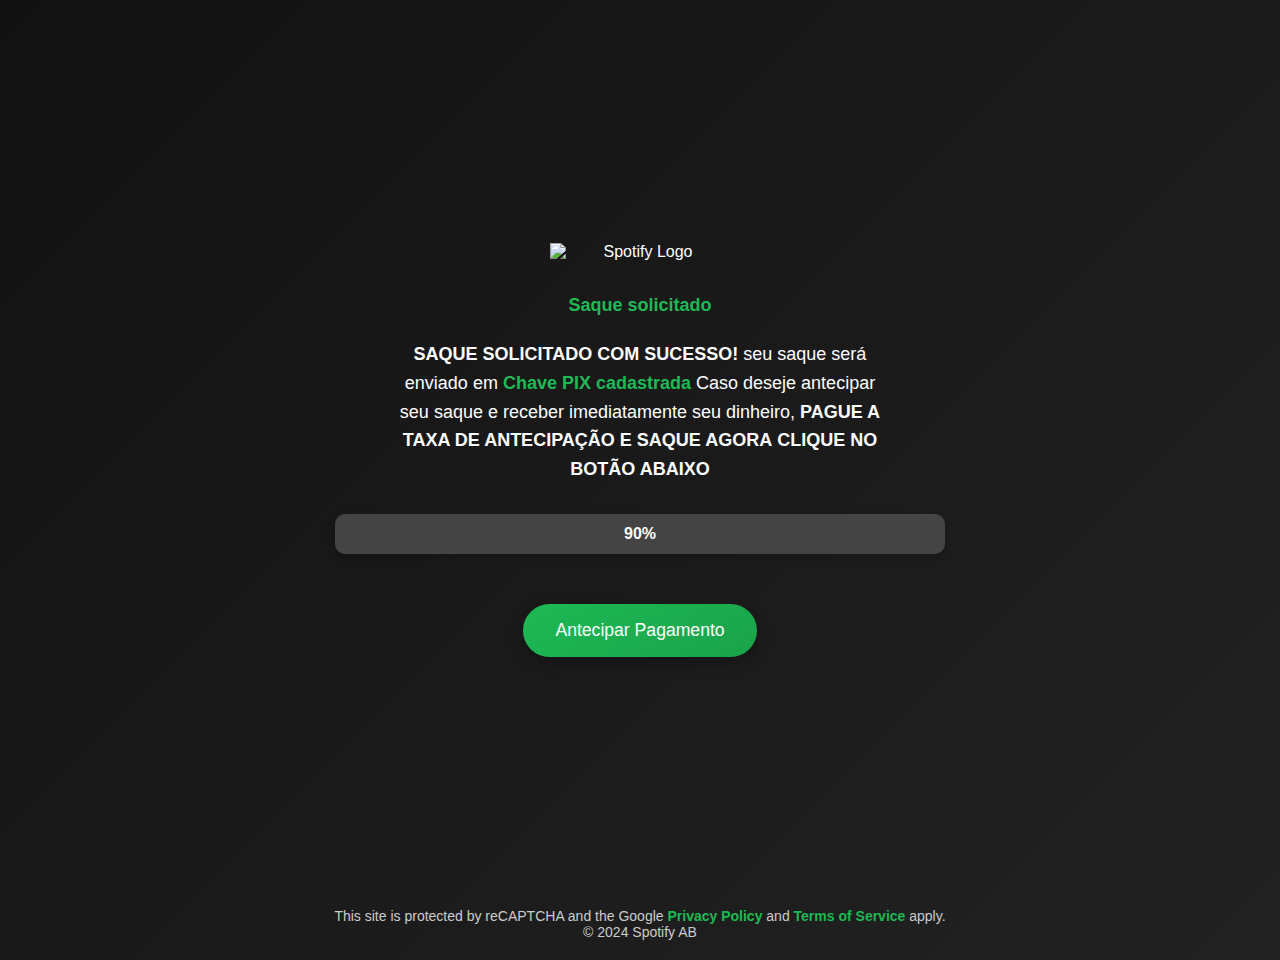
==== 1.html @ 590493c6 "Add files via upload" ====
﻿<!DOCTYPE html>
<html lang="pt-br">
<head>
    <meta charset="UTF-8">
    <meta name="viewport" content="width=device-width, initial-scale=1.0">
    <title>Página com Barra de Progresso</title>
    <style>
        /* Importando fontes modernas do Google Fonts */
        body {
            background: linear-gradient(135deg, #121212, #222222); /* Gradiente suave de fundo */
            color: white;
            font-family: 'Roboto', Arial, sans-serif; /* Fonte mais moderna e próxima do Spotify */
            display: flex;
            justify-content: center;
            align-items: center;
            flex-direction: column;
            height: 100vh;
            margin: 0;
            text-align: center;
            padding: 0 20px; /* Adiciona padding nas laterais */
            position: relative; /* Para garantir que o rodapé fique no fundo */
            padding-bottom: 60px; /* Espaçamento para o rodapé não colidir com o botão */
        }

        /* Logo do Spotify */
        .spotify-logo {
            width: 180px; /* Tamanho do logo */
            margin-bottom: 30px; /* Mais espaçamento para separar do texto */
        }

        /* Estilo do texto */
        .text {
            margin-bottom: 30px;
            font-size: 1.125rem;
            line-height: 1.6;
            max-width: 500px; /* Limita a largura do texto */
            margin-left: auto;
            margin-right: auto;
        }

        .highlight-green {
            color: #1DB954; /* Verde do Spotify */
            font-weight: bold;
            margin-bottom: 20px; /* Deixa o espaçamento para "Saque solicitado" */
            display: block;
        }

        .highlight-bold {
            font-weight: bold;
            text-transform: uppercase;
            margin-top: 10px;
        }

        .highlight-lowercase {
            text-transform: lowercase; /* Altera para minúsculas */
        }

        /* Estilo da "Chave PIX cadastrada" */
        .highlight-green-pix {
            color: #1DB954; /* Verde do Spotify */
            font-weight: bold;
            margin-bottom: 0; /* Sem espaço extra */
            display: inline; /* Faz o texto ocupar apenas o espaço necessário */
        }

        /* Barra de Progresso */
        .progress-container {
            width: 100%;
            max-width: 600px; /* Limita o tamanho da barra de progresso */
            background-color: #444;
            border-radius: 10px;
            margin-bottom: 30px;
            position: relative;
            padding: 5px;
            box-shadow: 0 4px 10px rgba(0, 0, 0, 0.2); /* Sombra suave para destaque */
        }

        .progress-bar {
            width: 0%;
            height: 30px;
            background-color: #1DB954;
            border-radius: 10px;
            animation: fillProgress 2s ease-in-out forwards, pulse 1.5s infinite alternate;
        }

        .progress-text {
            position: absolute;
            top: 50%;
            left: 50%;
            transform: translate(-50%, -50%);
            font-weight: bold;
            color: white;
            font-size: 1rem;
        }

        /* Estilo do botão */
        button {
            background: linear-gradient(145deg, #1DB954, #1AA34A);
            color: white;
            padding: 16px 32px;
            border: none;
            border-radius: 50px;
            font-size: 1.1rem;
            cursor: pointer;
            font-family: 'Roboto', Arial, sans-serif;
            box-shadow: 0 4px 8px rgba(0, 0, 0, 0.2), 0 6px 20px rgba(0, 0, 0, 0.1);
            transition: all 0.3s ease;
            width: 100%;
            max-width: 300px;
            margin-top: 20px;
        }

        button:hover {
            background: linear-gradient(145deg, #1AA34A, #1DB954);
            box-shadow: 0 8px 16px rgba(0, 0, 0, 0.3), 0 12px 32px rgba(0, 0, 0, 0.15);
            transform: translateY(-2px);
        }

        button:active {
            transform: translateY(2px);
        }

        /* Animação da Barra de Progresso */
        @keyframes fillProgress {
            0% {
                width: 0%;
            }
            100% {
                width: 90%;
            }
        }

        @keyframes pulse {
            0% {
                transform: scaleX(1);
            }
            50% {
                transform: scaleX(1.05);
            }
            100% {
                transform: scaleX(1);
            }
        }

        /* Responsividade */
        @media (max-width: 600px) {
            .text {
                font-size: 1rem;
            }
            .highlight-green {
                font-size: 1.25rem;
            }
            .progress-text {
                font-size: 0.875rem;
            }
            button {
                padding: 14px 25px;
            }
        }

        /* Rodapé */
        .footer {
            position: absolute;
            bottom: 10px; /* Coloca o rodapé no fundo da página */
            width: 100%;
            font-size: 0.875rem;
            color: #ccc;
            text-align: center;
            padding: 10px 20px;
        }

        .footer a {
            color: #1DB954; /* Verde do Spotify */
            text-decoration: none;
            font-weight: bold;
        }

    </style>
</head>
<body>
    <!-- Logo do Spotify -->
    <img class="spotify-logo" src="https://upload.wikimedia.org/wikipedia/commons/thumb/2/26/Spotify_logo_with_text.svg/1280px-Spotify_logo_with_text.svg.png" alt="Spotify Logo">

    <!-- Texto -->
    <div class="text">
        <span class="highlight-green">Saque solicitado</span>
        <span class="highlight-bold">Saque solicitado com sucesso!</span> <!-- Adicionado ponto de exclamação -->
        <span class="highlight-lowercase">seu saque será enviado em</span>
        <span class="highlight-green-pix">Chave PIX cadastrada</span> <!-- Modificado para não ter espaço extra -->
        Caso deseje antecipar seu saque e receber imediatamente seu dinheiro, <span class="highlight-bold">pague a taxa de antecipação e saque agora</span>
        <span class="highlight-bold">Clique no botão abaixo</span>
    </div>

    <!-- Barra de Progresso -->
    <div class="progress-container">
        <div class="progress-bar"></div>
        <div class="progress-text">90%</div>
    </div>

    <!-- Botão -->
    <a href="URL_DO_SEU_PAGAMENTO_AQUI" target="_blank">
    <button>Antecipar Pagamento</button>
</a>

    <!-- Rodapé -->
    <div class="footer">
        This site is protected by reCAPTCHA and the Google 
        <a href="https://policies.google.com/privacy" target="_blank">Privacy Policy</a> and 
        <a href="https://policies.google.com/terms" target="_blank">Terms of Service</a> apply. <br>
        © 2024 Spotify AB
    </div>
</body>
</html>
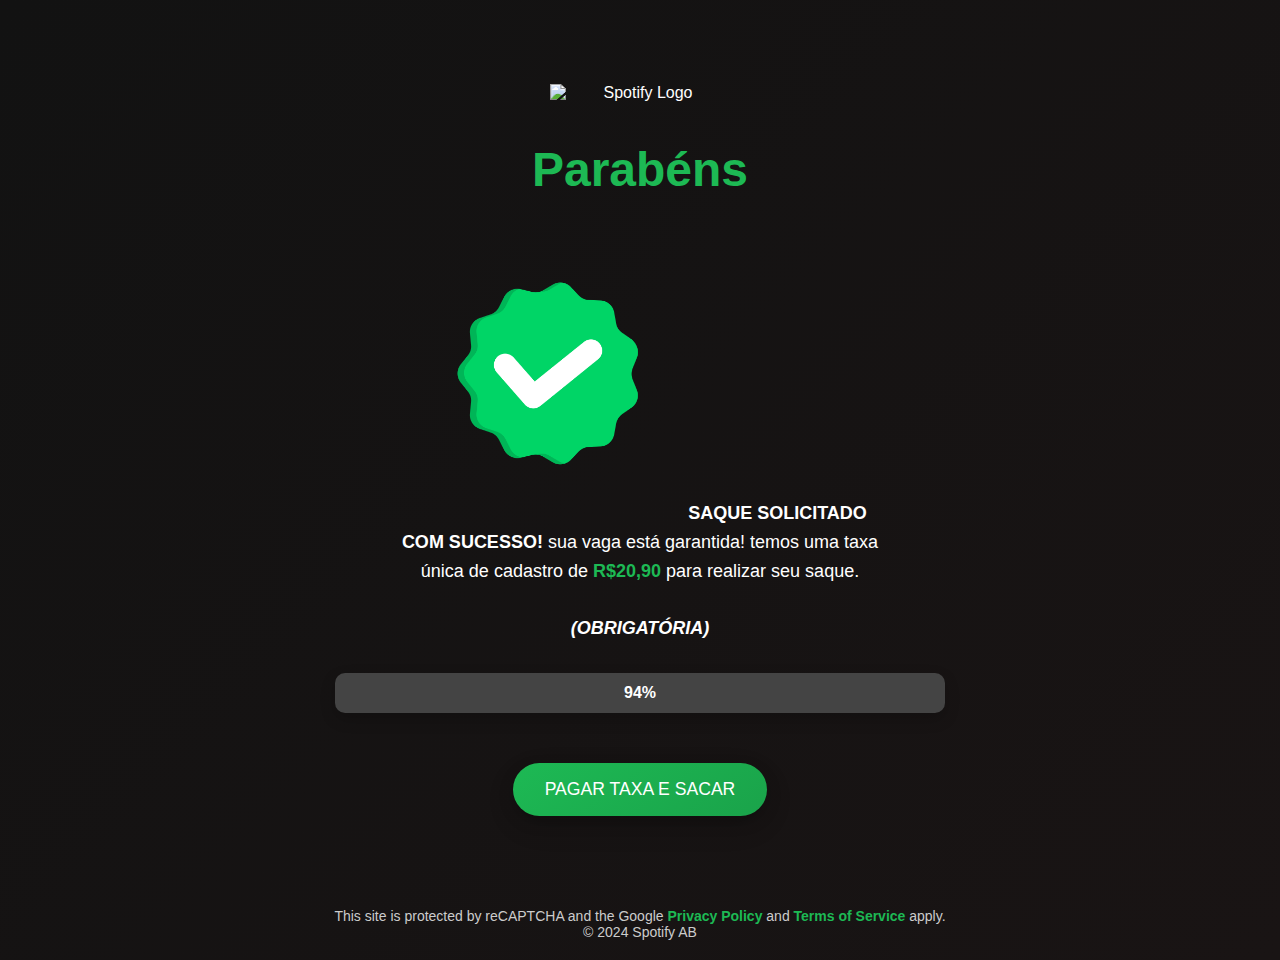
==== commit 83db084a: "Update 1.html" ====
--- a/1.html
+++ b/1.html
@@ -1,15 +1,15 @@
-﻿<!DOCTYPE html>
+<!DOCTYPE html>
 <html lang="pt-br">
 <head>
     <meta charset="UTF-8">
     <meta name="viewport" content="width=device-width, initial-scale=1.0">
     <title>Página com Barra de Progresso</title>
     <style>
-        /* Importando fontes modernas do Google Fonts */
+        /* Fontes */
         body {
-            background: linear-gradient(135deg, #121212, #222222); /* Gradiente suave de fundo */
+            background: linear-gradient(135deg, #121212, #191414);
             color: white;
-            font-family: 'Roboto', Arial, sans-serif; /* Fonte mais moderna e próxima do Spotify */
+            font-family: 'Roboto', Arial, sans-serif;
             display: flex;
             justify-content: center;
             align-items: center;
@@ -17,15 +17,16 @@
             height: 100vh;
             margin: 0;
             text-align: center;
-            padding: 0 20px; /* Adiciona padding nas laterais */
-            position: relative; /* Para garantir que o rodapé fique no fundo */
-            padding-bottom: 60px; /* Espaçamento para o rodapé não colidir com o botão */
+            padding: 0 20px;
+            position: relative;
+            padding-bottom: 60px;
         }
 
         /* Logo do Spotify */
         .spotify-logo {
-            width: 180px; /* Tamanho do logo */
-            margin-bottom: 30px; /* Mais espaçamento para separar do texto */
+            width: 180px;
+            max-width: 100%;
+            margin-bottom: 30px;
         }
 
         /* Estilo do texto */
@@ -33,15 +34,16 @@
             margin-bottom: 30px;
             font-size: 1.125rem;
             line-height: 1.6;
-            max-width: 500px; /* Limita a largura do texto */
+            max-width: 500px;
             margin-left: auto;
             margin-right: auto;
         }
 
         .highlight-green {
-            color: #1DB954; /* Verde do Spotify */
-            font-weight: bold;
-            margin-bottom: 20px; /* Deixa o espaçamento para "Saque solicitado" */
+            color: #1DB954;
+            font-weight: bold;
+            font-size: 3rem;
+            margin-bottom: 20px;
             display: block;
         }
 
@@ -52,27 +54,26 @@
         }
 
         .highlight-lowercase {
-            text-transform: lowercase; /* Altera para minúsculas */
-        }
-
-        /* Estilo da "Chave PIX cadastrada" */
-        .highlight-green-pix {
-            color: #1DB954; /* Verde do Spotify */
-            font-weight: bold;
-            margin-bottom: 0; /* Sem espaço extra */
-            display: inline; /* Faz o texto ocupar apenas o espaço necessário */
+            text-transform: lowercase;
+        }
+
+        .highlight-value {
+            font-size: 1.125rem;
+            font-weight: bold;
+            text-transform: uppercase;
+            color: #1DB954;
         }
 
         /* Barra de Progresso */
         .progress-container {
             width: 100%;
-            max-width: 600px; /* Limita o tamanho da barra de progresso */
+            max-width: 600px;
             background-color: #444;
             border-radius: 10px;
             margin-bottom: 30px;
             position: relative;
             padding: 5px;
-            box-shadow: 0 4px 10px rgba(0, 0, 0, 0.2); /* Sombra suave para destaque */
+            box-shadow: 0 6px 15px rgba(0, 0, 0, 0.2);
         }
 
         .progress-bar {
@@ -103,11 +104,12 @@
             font-size: 1.1rem;
             cursor: pointer;
             font-family: 'Roboto', Arial, sans-serif;
-            box-shadow: 0 4px 8px rgba(0, 0, 0, 0.2), 0 6px 20px rgba(0, 0, 0, 0.1);
+            box-shadow: 0 6px 15px rgba(0, 0, 0, 0.2), 0 10px 30px rgba(0, 0, 0, 0.1);
             transition: all 0.3s ease;
             width: 100%;
             max-width: 300px;
             margin-top: 20px;
+            text-transform: uppercase;
         }
 
         button:hover {
@@ -126,7 +128,7 @@
                 width: 0%;
             }
             100% {
-                width: 90%;
+                width: 94%;
             }
         }
 
@@ -148,20 +150,27 @@
                 font-size: 1rem;
             }
             .highlight-green {
-                font-size: 1.25rem;
+                font-size: 1.5rem;
+            }
+            .progress-container {
+                max-width: 90%;
             }
             .progress-text {
                 font-size: 0.875rem;
             }
             button {
-                padding: 14px 25px;
+                padding: 14px 20px;
+                max-width: 80%;
+            }
+            .spotify-logo, .footer img {
+                width: 100px;
             }
         }
 
         /* Rodapé */
         .footer {
             position: absolute;
-            bottom: 10px; /* Coloca o rodapé no fundo da página */
+            bottom: 10px;
             width: 100%;
             font-size: 0.875rem;
             color: #ccc;
@@ -170,7 +179,7 @@
         }
 
         .footer a {
-            color: #1DB954; /* Verde do Spotify */
+            color: #1DB954;
             text-decoration: none;
             font-weight: bold;
         }
@@ -183,24 +192,26 @@
 
     <!-- Texto -->
     <div class="text">
-        <span class="highlight-green">Saque solicitado</span>
-        <span class="highlight-bold">Saque solicitado com sucesso!</span> <!-- Adicionado ponto de exclamação -->
-        <span class="highlight-lowercase">seu saque será enviado em</span>
-        <span class="highlight-green-pix">Chave PIX cadastrada</span> <!-- Modificado para não ter espaço extra -->
-        Caso deseje antecipar seu saque e receber imediatamente seu dinheiro, <span class="highlight-bold">pague a taxa de antecipação e saque agora</span>
-        <span class="highlight-bold">Clique no botão abaixo</span>
+        <span class="highlight-green">Parabéns</span>
+        <img src="./images/verificado.png" alt="Ícone de Parabéns" style="width: 270px; margin-top: 10px; margin-bottom: 10px">
+        <span class="highlight-bold">Saque solicitado com sucesso!</span>
+        <span class="highlight-lowercase">Sua vaga está garantida! Temos uma taxa ÚNICA de cadastro de</span>
+        <span class="highlight-value">R$20,90</span>
+        <span class="highlight-lowercase"> para realizar seu saque.</span>
+        <br><br>
+        <span class="highlight-bold"><em>(OBRIGATÓRIA)</em></span>
     </div>
 
     <!-- Barra de Progresso -->
     <div class="progress-container">
         <div class="progress-bar"></div>
-        <div class="progress-text">90%</div>
+        <div class="progress-text">94%</div>
     </div>
 
     <!-- Botão -->
-    <a href="URL_DO_SEU_PAGAMENTO_AQUI" target="_blank">
-    <button>Antecipar Pagamento</button>
-</a>
+    <a href="URL_DO_SEU_PAGAMENTO_AQUI" target="_blank">
+        <button>Pagar taxa e sacar</button>
+    </a>
 
     <!-- Rodapé -->
     <div class="footer">
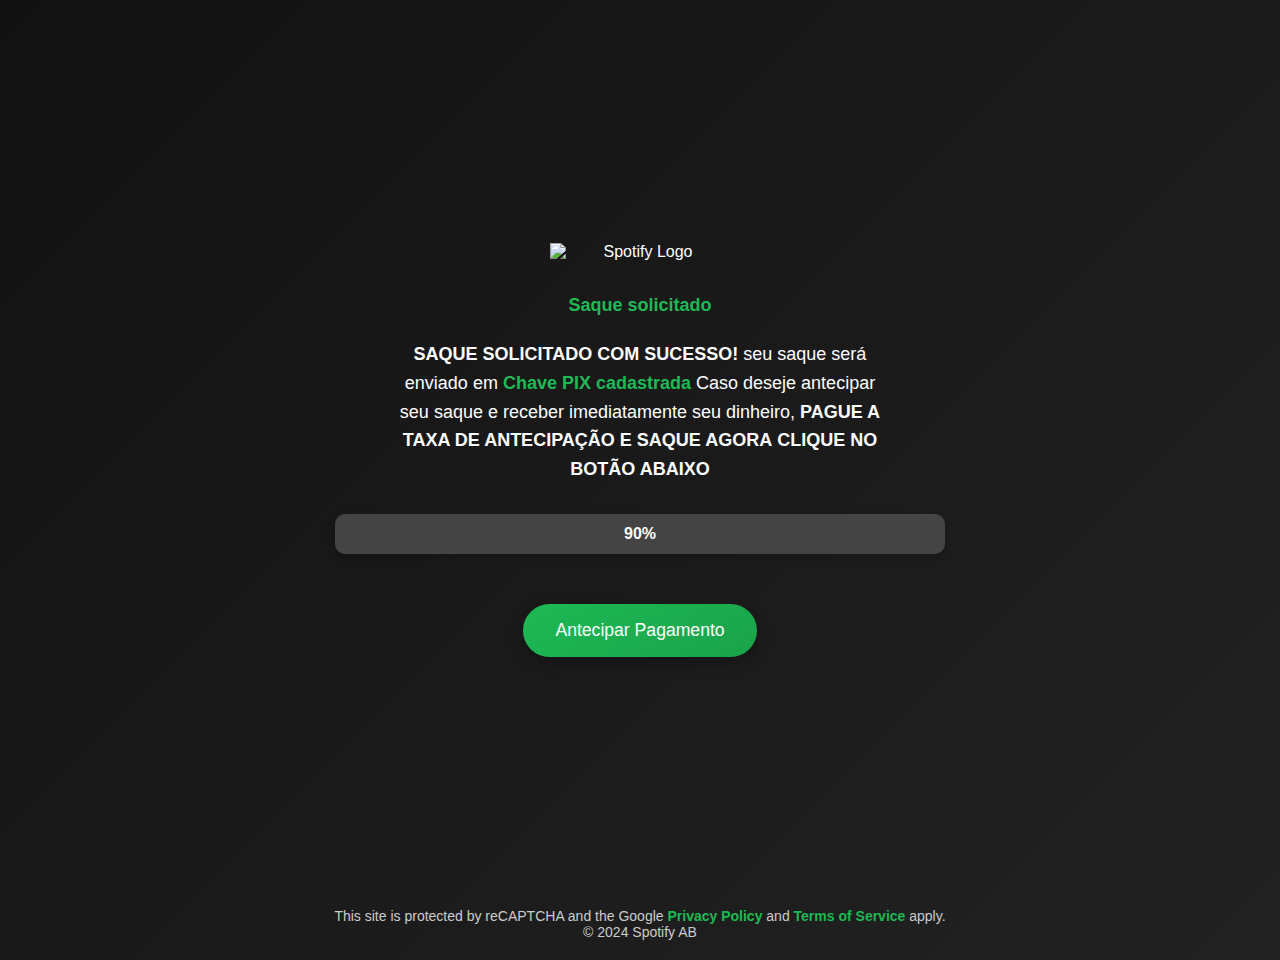
==== commit d410c64c: "Update 1.html" ====
--- a/1.html
+++ b/1.html
@@ -5,11 +5,11 @@
     <meta name="viewport" content="width=device-width, initial-scale=1.0">
     <title>Página com Barra de Progresso</title>
     <style>
-        /* Fontes */
+        /* Importando fontes modernas do Google Fonts */
         body {
-            background: linear-gradient(135deg, #121212, #191414);
+            background: linear-gradient(135deg, #121212, #222222); /* Gradiente suave de fundo */
             color: white;
-            font-family: 'Roboto', Arial, sans-serif;
+            font-family: 'Roboto', Arial, sans-serif; /* Fonte mais moderna e próxima do Spotify */
             display: flex;
             justify-content: center;
             align-items: center;
@@ -17,16 +17,15 @@
             height: 100vh;
             margin: 0;
             text-align: center;
-            padding: 0 20px;
-            position: relative;
-            padding-bottom: 60px;
+            padding: 0 20px; /* Adiciona padding nas laterais */
+            position: relative; /* Para garantir que o rodapé fique no fundo */
+            padding-bottom: 60px; /* Espaçamento para o rodapé não colidir com o botão */
         }
 
         /* Logo do Spotify */
         .spotify-logo {
-            width: 180px;
-            max-width: 100%;
-            margin-bottom: 30px;
+            width: 180px; /* Tamanho do logo */
+            margin-bottom: 30px; /* Mais espaçamento para separar do texto */
         }
 
         /* Estilo do texto */
@@ -34,16 +33,15 @@
             margin-bottom: 30px;
             font-size: 1.125rem;
             line-height: 1.6;
-            max-width: 500px;
+            max-width: 500px; /* Limita a largura do texto */
             margin-left: auto;
             margin-right: auto;
         }
 
         .highlight-green {
-            color: #1DB954;
-            font-weight: bold;
-            font-size: 3rem;
-            margin-bottom: 20px;
+            color: #1DB954; /* Verde do Spotify */
+            font-weight: bold;
+            margin-bottom: 20px; /* Deixa o espaçamento para "Saque solicitado" */
             display: block;
         }
 
@@ -54,26 +52,27 @@
         }
 
         .highlight-lowercase {
-            text-transform: lowercase;
-        }
-
-        .highlight-value {
-            font-size: 1.125rem;
-            font-weight: bold;
-            text-transform: uppercase;
-            color: #1DB954;
+            text-transform: lowercase; /* Altera para minúsculas */
+        }
+
+        /* Estilo da "Chave PIX cadastrada" */
+        .highlight-green-pix {
+            color: #1DB954; /* Verde do Spotify */
+            font-weight: bold;
+            margin-bottom: 0; /* Sem espaço extra */
+            display: inline; /* Faz o texto ocupar apenas o espaço necessário */
         }
 
         /* Barra de Progresso */
         .progress-container {
             width: 100%;
-            max-width: 600px;
+            max-width: 600px; /* Limita o tamanho da barra de progresso */
             background-color: #444;
             border-radius: 10px;
             margin-bottom: 30px;
             position: relative;
             padding: 5px;
-            box-shadow: 0 6px 15px rgba(0, 0, 0, 0.2);
+            box-shadow: 0 4px 10px rgba(0, 0, 0, 0.2); /* Sombra suave para destaque */
         }
 
         .progress-bar {
@@ -104,12 +103,11 @@
             font-size: 1.1rem;
             cursor: pointer;
             font-family: 'Roboto', Arial, sans-serif;
-            box-shadow: 0 6px 15px rgba(0, 0, 0, 0.2), 0 10px 30px rgba(0, 0, 0, 0.1);
+            box-shadow: 0 4px 8px rgba(0, 0, 0, 0.2), 0 6px 20px rgba(0, 0, 0, 0.1);
             transition: all 0.3s ease;
             width: 100%;
             max-width: 300px;
             margin-top: 20px;
-            text-transform: uppercase;
         }
 
         button:hover {
@@ -128,7 +126,7 @@
                 width: 0%;
             }
             100% {
-                width: 94%;
+                width: 90%;
             }
         }
 
@@ -150,27 +148,20 @@
                 font-size: 1rem;
             }
             .highlight-green {
-                font-size: 1.5rem;
-            }
-            .progress-container {
-                max-width: 90%;
+                font-size: 1.25rem;
             }
             .progress-text {
                 font-size: 0.875rem;
             }
             button {
-                padding: 14px 20px;
-                max-width: 80%;
-            }
-            .spotify-logo, .footer img {
-                width: 100px;
+                padding: 14px 25px;
             }
         }
 
         /* Rodapé */
         .footer {
             position: absolute;
-            bottom: 10px;
+            bottom: 10px; /* Coloca o rodapé no fundo da página */
             width: 100%;
             font-size: 0.875rem;
             color: #ccc;
@@ -179,7 +170,7 @@
         }
 
         .footer a {
-            color: #1DB954;
+            color: #1DB954; /* Verde do Spotify */
             text-decoration: none;
             font-weight: bold;
         }
@@ -192,26 +183,24 @@
 
     <!-- Texto -->
     <div class="text">
-        <span class="highlight-green">Parabéns</span>
-        <img src="./images/verificado.png" alt="Ícone de Parabéns" style="width: 270px; margin-top: 10px; margin-bottom: 10px">
-        <span class="highlight-bold">Saque solicitado com sucesso!</span>
-        <span class="highlight-lowercase">Sua vaga está garantida! Temos uma taxa ÚNICA de cadastro de</span>
-        <span class="highlight-value">R$20,90</span>
-        <span class="highlight-lowercase"> para realizar seu saque.</span>
-        <br><br>
-        <span class="highlight-bold"><em>(OBRIGATÓRIA)</em></span>
+        <span class="highlight-green">Saque solicitado</span>
+        <span class="highlight-bold">Saque solicitado com sucesso!</span> <!-- Adicionado ponto de exclamação -->
+        <span class="highlight-lowercase">seu saque será enviado em</span>
+        <span class="highlight-green-pix">Chave PIX cadastrada</span> <!-- Modificado para não ter espaço extra -->
+        Caso deseje antecipar seu saque e receber imediatamente seu dinheiro, <span class="highlight-bold">pague a taxa de antecipação e saque agora</span>
+        <span class="highlight-bold">Clique no botão abaixo</span>
     </div>
 
     <!-- Barra de Progresso -->
     <div class="progress-container">
         <div class="progress-bar"></div>
-        <div class="progress-text">94%</div>
+        <div class="progress-text">90%</div>
     </div>
 
     <!-- Botão -->
     <a href="URL_DO_SEU_PAGAMENTO_AQUI" target="_blank">
-        <button>Pagar taxa e sacar</button>
-    </a>
+    <button>Antecipar Pagamento</button>
+</a>
 
     <!-- Rodapé -->
     <div class="footer">
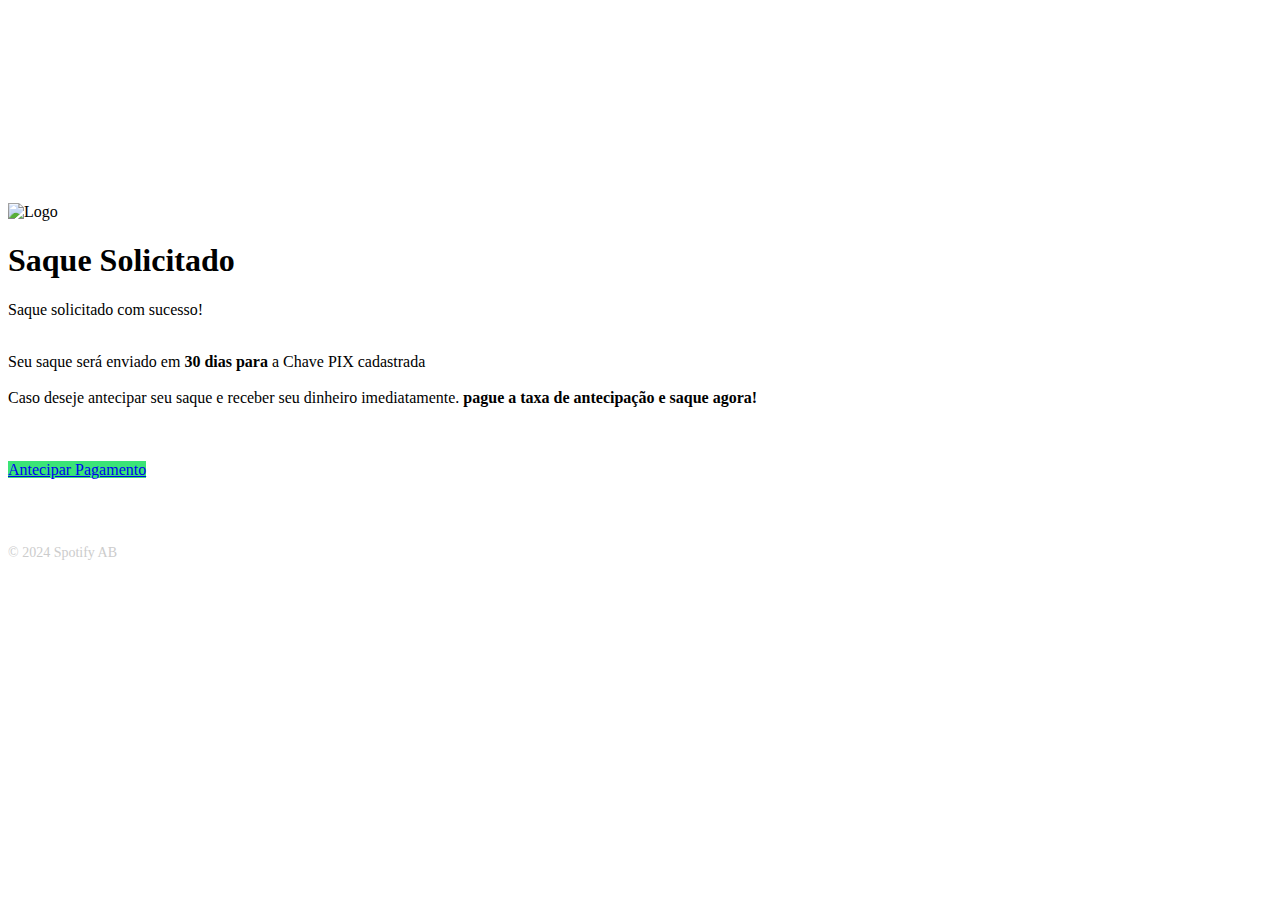
==== commit 8e1c033f: "Add files via upload" ====
--- a/1.html
+++ b/1.html
@@ -1,213 +1,94 @@
-<!DOCTYPE html>
-<html lang="pt-br">
+﻿<!doctype html>
+<html lang="pt-BR" dir="ltr">
+
 <head>
-    <meta charset="UTF-8">
-    <meta name="viewport" content="width=device-width, initial-scale=1.0">
-    <title>Página com Barra de Progresso</title>
-    <style>
-        /* Importando fontes modernas do Google Fonts */
-        body {
-            background: linear-gradient(135deg, #121212, #222222); /* Gradiente suave de fundo */
-            color: white;
-            font-family: 'Roboto', Arial, sans-serif; /* Fonte mais moderna e próxima do Spotify */
-            display: flex;
-            justify-content: center;
-            align-items: center;
-            flex-direction: column;
-            height: 100vh;
-            margin: 0;
-            text-align: center;
-            padding: 0 20px; /* Adiciona padding nas laterais */
-            position: relative; /* Para garantir que o rodapé fique no fundo */
-            padding-bottom: 60px; /* Espaçamento para o rodapé não colidir com o botão */
-        }
+    <meta charset="utf-8" />
+    <title>Antecipar Pagamento</title>
+    <meta property="og:site_name" content="Spotify" />
+    <meta property="fb:app_id" content="174829003346" />
+    
+    <!-- Favicon -->
+    <link rel="icon" sizes="32x32" type="image/png" href="https://open.spotifycdn.com/cdn/images/favicon32.b64ecc03.png" />
+    <link rel="icon" sizes="16x16" type="image/png" href="https://open.spotifycdn.com/cdn/images/favicon16.1c487bff.png" />
+    <link rel="icon" href="https://open.spotifycdn.com/cdn/images/favicon.0f31d2ea.ico" />
 
-        /* Logo do Spotify */
-        .spotify-logo {
-            width: 180px; /* Tamanho do logo */
-            margin-bottom: 30px; /* Mais espaçamento para separar do texto */
-        }
+    <!-- Meta tags -->
+    <meta http-equiv="X-UA-Compatible" content="IE=9" />
+    <meta name="viewport" content="width=device-width, initial-scale=1, maximum-scale=1" />
 
-        /* Estilo do texto */
-        .text {
-            margin-bottom: 30px;
-            font-size: 1.125rem;
-            line-height: 1.6;
-            max-width: 500px; /* Limita a largura do texto */
-            margin-left: auto;
-            margin-right: auto;
-        }
+    <!-- Preload fonts -->
+    <link rel="preload" href="https://encore.scdn.co/fonts/SpotifyMixUI-Regular-cc3b1de388efa4cbca6c75cebc24585e.woff2" as="font" type="font/woff2" crossorigin="anonymous" />
+    <link rel="preload" href="https://encore.scdn.co/fonts/SpotifyMixUITitleVariable-8769ccfde3379b7ebcadd9529b49d0cc.woff2" as="font" type="font/woff2" crossorigin="anonymous" />
+    <link rel="preload" href="https://encore.scdn.co/fonts/SpotifyMixUITitle-Bold-37290f1de77f297fcc26d71e9afcf43f.woff2" as="font" type="font/woff2" crossorigin="anonymous" />
+    <link rel="preload" href="https://encore.scdn.co/fonts/SpotifyMixUI-Bold-4264b799009b1db5c491778b1bc8e5b7.woff2" as="font" type="font/woff2" crossorigin="anonymous" />
+    <link rel="preload" href="https://encore.scdn.co/fonts/SpotifyMixUITitle-Extrabold-ba6c73cd7f82c81e49cf2204017803ed.woff2" as="font" type="font/woff2" crossorigin="anonymous" />
 
-        .highlight-green {
-            color: #1DB954; /* Verde do Spotify */
-            font-weight: bold;
-            margin-bottom: 20px; /* Deixa o espaçamento para "Saque solicitado" */
-            display: block;
-        }
+    <!-- Stylesheet -->
+    <link rel="stylesheet" href="https://open.spotifycdn.com/cdn/build/error-page/error-page.167c5854.css" />
+	<link rel="preload" href="https://support.scdn.co/web/_next/static/css/25f6d47778c0f346.css" as="style">
+	<link rel="stylesheet" href="https://support.scdn.co/web/_next/static/css/25f6d47778c0f346.css" data-n-g="">
+    <!-- Scripts -->
+    <script defer src="https://www.googleoptimize.com/optimize.js?id=GTM-W53X654"></script>
+    <script defer src="https://open.spotifycdn.com/cdn/js/gtm.ea4c34bc.js"></script>
+    <script defer src="https://open.spotifycdn.com/cdn/js/retargeting-pixels.5ab9cdc0.js"></script>
+</head>
 
-        .highlight-bold {
-            font-weight: bold;
-            text-transform: uppercase;
-            margin-top: 10px;
-        }
-
-        .highlight-lowercase {
-            text-transform: lowercase; /* Altera para minúsculas */
-        }
-
-        /* Estilo da "Chave PIX cadastrada" */
-        .highlight-green-pix {
-            color: #1DB954; /* Verde do Spotify */
-            font-weight: bold;
-            margin-bottom: 0; /* Sem espaço extra */
-            display: inline; /* Faz o texto ocupar apenas o espaço necessário */
-        }
-
-        /* Barra de Progresso */
-        .progress-container {
-            width: 100%;
-            max-width: 600px; /* Limita o tamanho da barra de progresso */
-            background-color: #444;
-            border-radius: 10px;
-            margin-bottom: 30px;
-            position: relative;
-            padding: 5px;
-            box-shadow: 0 4px 10px rgba(0, 0, 0, 0.2); /* Sombra suave para destaque */
-        }
-
-        .progress-bar {
-            width: 0%;
-            height: 30px;
-            background-color: #1DB954;
-            border-radius: 10px;
-            animation: fillProgress 2s ease-in-out forwards, pulse 1.5s infinite alternate;
-        }
-
-        .progress-text {
-            position: absolute;
-            top: 50%;
-            left: 50%;
-            transform: translate(-50%, -50%);
-            font-weight: bold;
-            color: white;
-            font-size: 1rem;
-        }
-
-        /* Estilo do botão */
-        button {
-            background: linear-gradient(145deg, #1DB954, #1AA34A);
-            color: white;
-            padding: 16px 32px;
-            border: none;
-            border-radius: 50px;
-            font-size: 1.1rem;
-            cursor: pointer;
-            font-family: 'Roboto', Arial, sans-serif;
-            box-shadow: 0 4px 8px rgba(0, 0, 0, 0.2), 0 6px 20px rgba(0, 0, 0, 0.1);
-            transition: all 0.3s ease;
-            width: 100%;
-            max-width: 300px;
-            margin-top: 20px;
-        }
-
-        button:hover {
-            background: linear-gradient(145deg, #1AA34A, #1DB954);
-            box-shadow: 0 8px 16px rgba(0, 0, 0, 0.3), 0 12px 32px rgba(0, 0, 0, 0.15);
-            transform: translateY(-2px);
-        }
-
-        button:active {
-            transform: translateY(2px);
-        }
-
-        /* Animação da Barra de Progresso */
-        @keyframes fillProgress {
-            0% {
-                width: 0%;
-            }
-            100% {
-                width: 90%;
-            }
-        }
-
-        @keyframes pulse {
-            0% {
-                transform: scaleX(1);
-            }
-            50% {
-                transform: scaleX(1.05);
-            }
-            100% {
-                transform: scaleX(1);
-            }
-        }
-
-        /* Responsividade */
-        @media (max-width: 600px) {
-            .text {
-                font-size: 1rem;
-            }
-            .highlight-green {
-                font-size: 1.25rem;
-            }
-            .progress-text {
-                font-size: 0.875rem;
-            }
-            button {
-                padding: 14px 25px;
-            }
-        }
-
-        /* Rodapé */
-        .footer {
-            position: absolute;
-            bottom: 10px; /* Coloca o rodapé no fundo da página */
-            width: 100%;
+<style>
+ .footer {
             font-size: 0.875rem;
             color: #ccc;
-            text-align: center;
-            padding: 10px 20px;
+            
+            
+            margin-top: 50px;
         }
 
         .footer a {
-            color: #1DB954; /* Verde do Spotify */
+            color: #1DB954;
             text-decoration: none;
             font-weight: bold;
         }
+		
+		.primary{background-color:var(--background-highlight,#3be477);}/*!sc*/
 
-    </style>
-</head>
+</style>
+
 <body>
-    <!-- Logo do Spotify -->
-    <img class="spotify-logo" src="https://upload.wikimedia.org/wikipedia/commons/thumb/2/26/Spotify_logo_with_text.svg/1280px-Spotify_logo_with_text.svg.png" alt="Spotify Logo">
+    <div class="wrapper">
+        <div class="icon">
+            <img alt="Logo" style="margin-top: 195px;" src="https://open.spotifycdn.com/cdn/images/error-page-logo.24aca703.svg" />
+        </div>
+        <div class="content">
+            <h1>Saque Solicitado</h1>
+		
+            <p>Saque solicitado com sucesso!</p><br>
+			<span>Seu saque será enviado em<strong> 30 dias para</strong> a Chave PIX cadastrada</span>
+			<br><br>
+			<span class="highlight-green"> Caso deseje antecipar seu saque e receber seu dinheiro imediatamente.</span>
+			<span class="highlight-green"><strong>pague a taxa de antecipação e saque agora!</strong></span>
+			<br><br>
+			
+			
+			<br><br>
+		
+			
+            <div>
+                <a href="link" class="primary">Antecipar Pagamento</a>
+               <!-- <a href="https://support.spotify.com/">Ajuda</a>-->
+			<!--<a href="https://community.spotify.com/t5/Spotify-Answers/tkb-p/Spotify-Answers" target="_blank" rel="noopener noreferrer" data-encore-id="buttonPrimary" class="Button-sc-qlcn5g-0 hRpqrX encore-text-body-medium-bold"><span class="ButtonInner-sc-14ud5tc-0 hCjoKJ encore-bright-accent-set">Acesse a Comunidade do Spotify</span><span class="ButtonFocus-sc-2hq6ey-0 dauFix"></span></a>-->
+				
+            </div>
+        </div>
 
-    <!-- Texto -->
-    <div class="text">
-        <span class="highlight-green">Saque solicitado</span>
-        <span class="highlight-bold">Saque solicitado com sucesso!</span> <!-- Adicionado ponto de exclamação -->
-        <span class="highlight-lowercase">seu saque será enviado em</span>
-        <span class="highlight-green-pix">Chave PIX cadastrada</span> <!-- Modificado para não ter espaço extra -->
-        Caso deseje antecipar seu saque e receber imediatamente seu dinheiro, <span class="highlight-bold">pague a taxa de antecipação e saque agora</span>
-        <span class="highlight-bold">Clique no botão abaixo</span>
+
+
+        <div class="footer">
+           <br>
+            © 2024 Spotify AB
+        </div>
+
     </div>
 
-    <!-- Barra de Progresso -->
-    <div class="progress-container">
-        <div class="progress-bar"></div>
-        <div class="progress-text">90%</div>
-    </div>
+    <script src="https://open.spotifycdn.com/cdn/build/error-page/error-page.31d6cfe0.js"></script>
+</body>
 
-    <!-- Botão -->
-    <a href="URL_DO_SEU_PAGAMENTO_AQUI" target="_blank">
-    <button>Antecipar Pagamento</button>
-</a>
-
-    <!-- Rodapé -->
-    <div class="footer">
-        This site is protected by reCAPTCHA and the Google 
-        <a href="https://policies.google.com/privacy" target="_blank">Privacy Policy</a> and 
-        <a href="https://policies.google.com/terms" target="_blank">Terms of Service</a> apply. <br>
-        © 2024 Spotify AB
-    </div>
-</body>
 </html>
